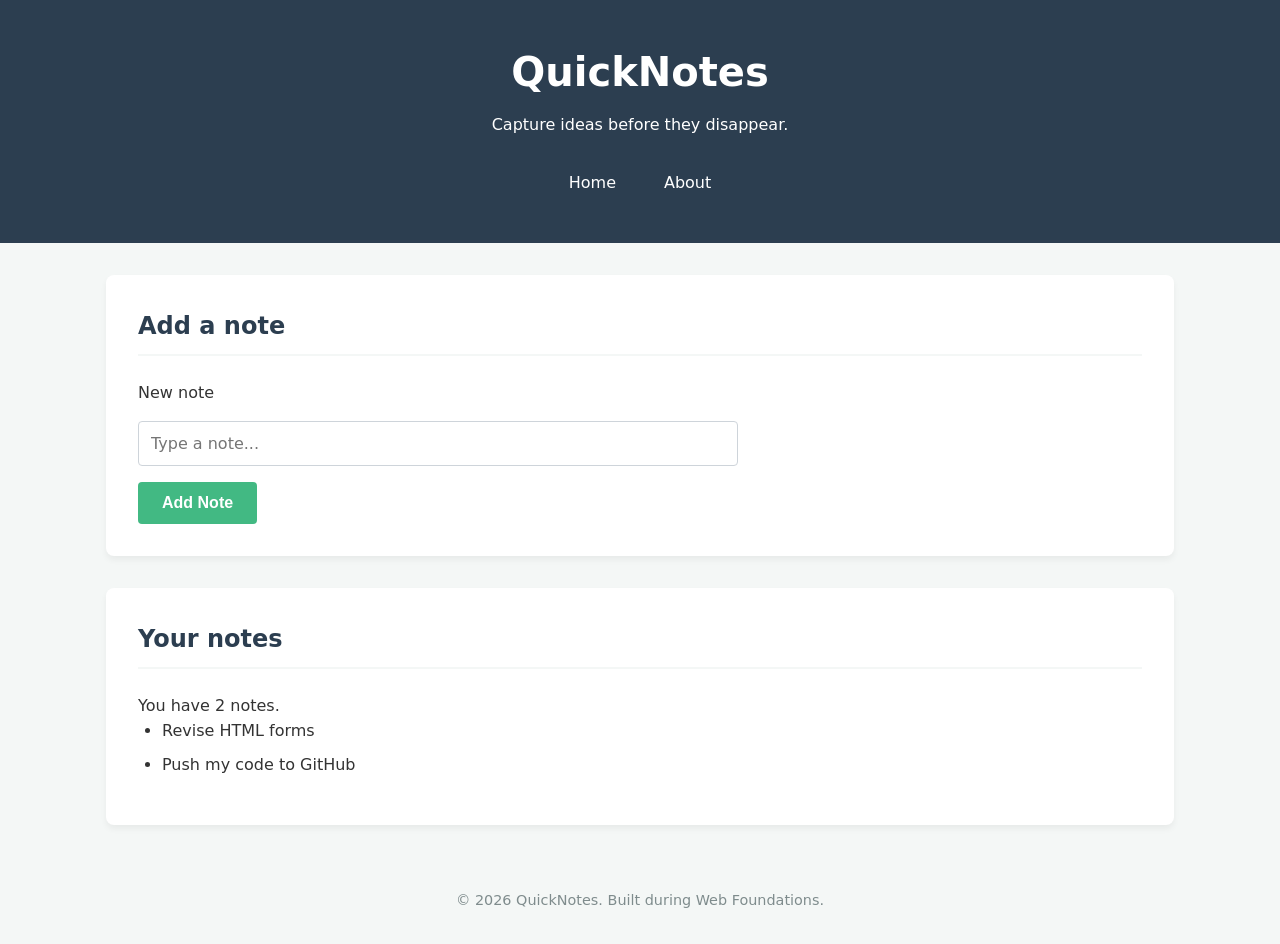
==== day2/index.html @ 87cf2784 "day 2 assignment" ====
<!DOCTYPE html>
<html lang="en">
  <head>
    <meta charset="UTF-8" />
    <meta name="viewport" content="width=device-width, initial-scale=1.0" />
    <title>QuickNotes</title>
    <link rel="stylesheet" href="style.css">
  </head>
  <body>
    <header>
      <h1>QuickNotes</h1>
      <p>Capture ideas before they disappear.</p>
      <nav>
        <a href="index.html">Home</a>
        <a href="about.html">About</a>
      </nav>
    </header>
 
    <main>
      <section>
        <h2>Add a note</h2>
        <form id="note-form">
          <label for="note-input">New note</label>
          <input type="text" id="note-input" placeholder="Type a note..." />
          <button type="submit">Add Note</button>
        </form>
      </section>
 
      <section>
        <h2>Your notes</h2>
        <p id="note-count">You have 2 notes.</p>
        <ul id="notes-list">
          <li>Revise HTML forms</li>
          <li>Push my code to GitHub</li>
        </ul>
      </section>
    </main>
 
    <footer>
      <p>&copy; 2026 QuickNotes. Built during Web Foundations.</p>
    </footer>
  </body>
</html>
---- day2/style.css ----
/* =========================================
   Reset and Base Styles
   ========================================= */
*, *::before, *::after {
    box-sizing: border-box;
    margin: 0;
    padding: 0;
}

body {
    font-family: system-ui, -apple-system, sans-serif;
    background-color: #f4f7f6;
    color: #333;
    line-height: 1.6;
}

/* =========================================
   Header & Navigation
   ========================================= */
header {
    background-color: #2c3e50;
    color: #ffffff;
    padding: 2.5rem 1rem;
    text-align: center;
}

header h1 {
    font-size: 2.5rem;
    margin-bottom: 0.5rem;
}

header p {
    margin-bottom: 1.5rem;
}

nav {
    display: flex;
    justify-content: center;
    gap: 16px;
}

nav a {
    color: #ffffff;
    text-decoration: none;
    font-weight: 500;
    padding: 0.5rem 1rem;
    border-radius: 4px;
    transition: background-color 0.3s ease, color 0.3s ease;
}

nav a:hover {
    background-color: #34495e;
    color: #42b983;
}

/* =========================================
   Main Content & Sections
   ========================================= */
main {
    max-width: 1100px;
    margin: 2rem auto;
    padding: 0 1rem;
}

section {
    background-color: #ffffff;
    border-radius: 8px;
    padding: 2rem;
    margin-bottom: 2rem;
    box-shadow: 0 4px 6px rgba(0, 0, 0, 0.05);
}

section h2, section h3 {
    margin-bottom: 1.5rem;
    color: #2c3e50;
    border-bottom: 2px solid #f4f7f6;
    padding-bottom: 0.5rem;
}

/* Restore basic list indents for notes-list (index) and ordered list (about) */
#notes-list, main section ol {
    margin-left: 1.5rem;
    margin-bottom: 1rem;
}

#notes-list li, main section ol li {
    margin-bottom: 0.5rem;
}

/* =========================================
   Features List (Grid Cards)
   Targets the ul in about.html but ignores the notes-list in index.html
   ========================================= */
main section ul:not(#notes-list) {
    display: grid;
    grid-template-columns: repeat(auto-fit, minmax(180px, 1fr));
    gap: 1.5rem;
    list-style: none;
    padding: 0;
    margin: 0;
}

main section ul:not(#notes-list) li {
    background-color: #f8f9fa;
    border: 1px solid #e9ecef;
    border-radius: 6px;
    padding: 1.5rem;
    text-align: center;
    box-shadow: 0 2px 4px rgba(0,0,0,0.02);
}

/* =========================================
   Shortcuts Table
   ========================================= */
table {
    width: 100%;
    border-collapse: collapse;
    margin: 1rem 0;
}

table th, table td {
    border: 1px solid #dee2e6;
    padding: 12px 16px;
    text-align: left;
}

table th {
    background-color: #f8f9fa;
    font-weight: 600;
}

table tr:nth-child(even) {
    background-color: #fdfdfd;
}

/* =========================================
   Feedback & Note Forms
   ========================================= */
form {
    display: flex;
    flex-direction: column;
    gap: 1rem;
    max-width: 600px;
}

/* Targets the div wrappers in about.html's form */
form div {
    display: flex;
    flex-direction: column;
    gap: 0.5rem;
}

/* Hide the hardcoded <br> tags in about.html since Flexbox handles spacing */
form br {
    display: none;
}

form label {
    font-weight: 500;
}

form input, form textarea {
    width: 100%;
    padding: 0.75rem;
    border: 1px solid #ced4da;
    border-radius: 4px;
    font-family: inherit;
    font-size: 1rem;
}

form textarea {
    resize: vertical;
    min-height: 120px;
}

form button {
    padding: 0.75rem 1.5rem;
    background-color: #42b983;
    color: white;
    border: none;
    border-radius: 4px;
    font-size: 1rem;
    font-weight: 600;
    cursor: pointer;
    align-self: flex-start;
    transition: background-color 0.3s ease, transform 0.2s ease;
}

form button:hover {
    background-color: #369b6e;
    transform: translateY(-2px);
}

/* =========================================
   Footer
   ========================================= */
footer {
    text-align: center;
    padding: 2rem;
    color: #7f8c8d;
    font-size: 0.9rem;
}

/* =========================================
   Media Queries
   ========================================= */
@media (max-width: 600px) {
    header {
        padding: 1.5rem 1rem;
    }

    header h1 {
        font-size: 1.75rem;
    }

    main {
        margin: 1rem auto;
    }

    section {
        padding: 1.5rem;
    }

    nav {
        flex-wrap: wrap;
    }
}
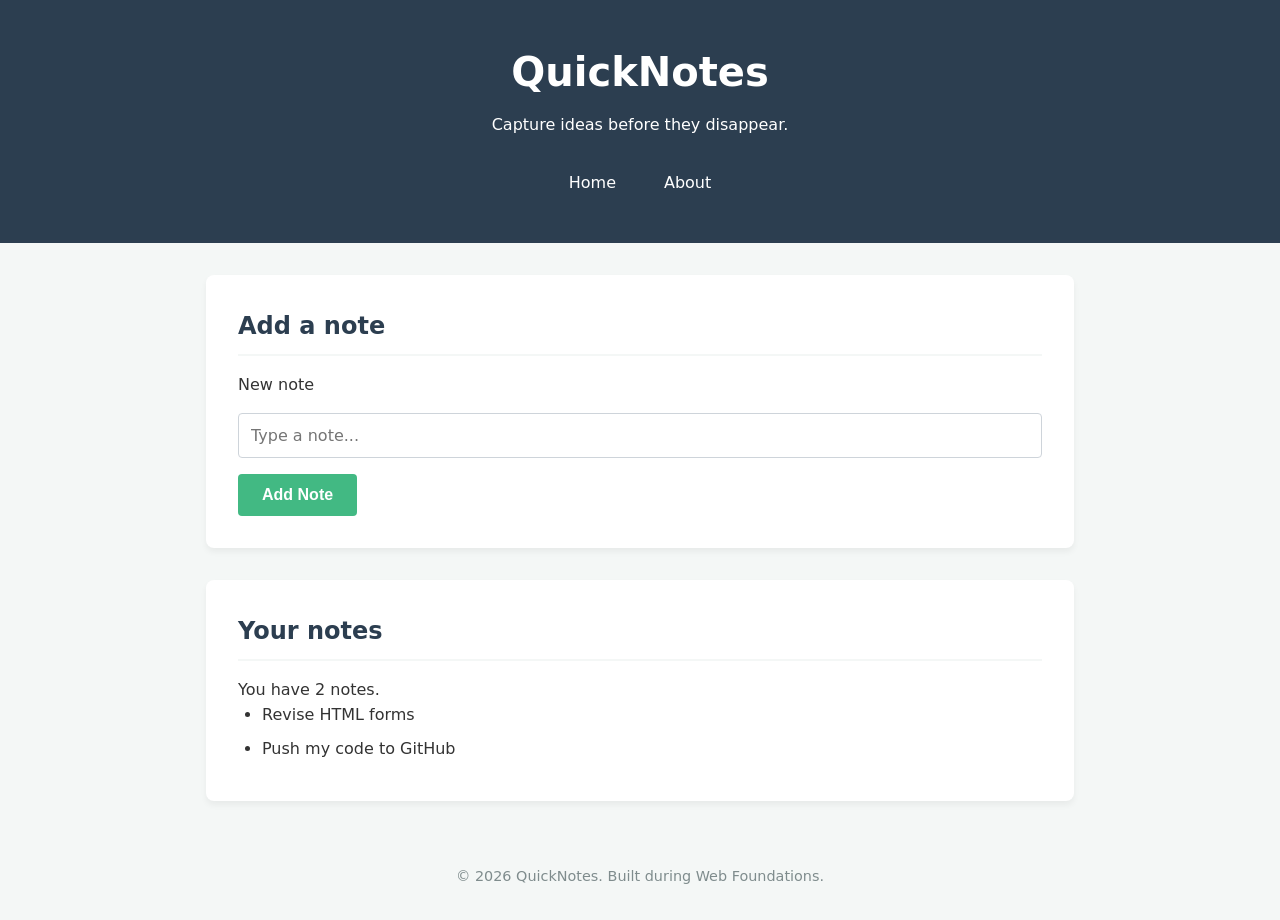
==== commit 0954374e: "day 2 assignment" ====
--- a/day2/index.html
+++ b/day2/index.html
@@ -4,7 +4,7 @@
     <meta charset="UTF-8" />
     <meta name="viewport" content="width=device-width, initial-scale=1.0" />
     <title>QuickNotes</title>
-    <link rel="stylesheet" href="style.css">
+    <link rel="stylesheet" href="style.css" />
   </head>
   <body>
     <header>
@@ -40,4 +40,4 @@
       <p>&copy; 2026 QuickNotes. Built during Web Foundations.</p>
     </footer>
   </body>
-</html>+</html>
--- a/day2/style.css
+++ b/day2/style.css
@@ -1,6 +1,4 @@
-/* =========================================
-   Reset and Base Styles
-   ========================================= */
+/* Reset and Base Styles */
 *, *::before, *::after {
     box-sizing: border-box;
     margin: 0;
@@ -14,9 +12,7 @@
     line-height: 1.6;
 }
 
-/* =========================================
-   Header & Navigation
-   ========================================= */
+/* Header & Navigation */
 header {
     background-color: #2c3e50;
     color: #ffffff;
@@ -53,13 +49,15 @@
     color: #42b983;
 }
 
-/* =========================================
-   Main Content & Sections
-   ========================================= */
+/* Main Content & Sections */
 main {
-    max-width: 1100px;
+    max-width: 900px;
     margin: 2rem auto;
     padding: 0 1rem;
+}
+
+main > h2, main > p {
+    margin-bottom: 1.5rem;
 }
 
 section {
@@ -71,36 +69,31 @@
 }
 
 section h2, section h3 {
-    margin-bottom: 1.5rem;
+    margin-bottom: 1rem;
     color: #2c3e50;
     border-bottom: 2px solid #f4f7f6;
     padding-bottom: 0.5rem;
 }
 
-/* Restore basic list indents for notes-list (index) and ordered list (about) */
-#notes-list, main section ol {
+/* Basic List Spacing */
+#notes-list, ol {
     margin-left: 1.5rem;
-    margin-bottom: 1rem;
-}
-
-#notes-list li, main section ol li {
+}
+
+#notes-list li, ol li {
     margin-bottom: 0.5rem;
 }
 
-/* =========================================
-   Features List (Grid Cards)
-   Targets the ul in about.html but ignores the notes-list in index.html
-   ========================================= */
-main section ul:not(#notes-list) {
+/* Features List Grid Cards */
+.features {
     display: grid;
     grid-template-columns: repeat(auto-fit, minmax(180px, 1fr));
     gap: 1.5rem;
     list-style: none;
     padding: 0;
-    margin: 0;
-}
-
-main section ul:not(#notes-list) li {
+}
+
+.features li {
     background-color: #f8f9fa;
     border: 1px solid #e9ecef;
     border-radius: 6px;
@@ -109,9 +102,7 @@
     box-shadow: 0 2px 4px rgba(0,0,0,0.02);
 }
 
-/* =========================================
-   Shortcuts Table
-   ========================================= */
+/* Shortcuts Table */
 table {
     width: 100%;
     border-collapse: collapse;
@@ -129,30 +120,21 @@
     font-weight: 600;
 }
 
-table tr:nth-child(even) {
-    background-color: #fdfdfd;
-}
-
-/* =========================================
-   Feedback & Note Forms
-   ========================================= */
+/* Forms */
 form {
     display: flex;
     flex-direction: column;
     gap: 1rem;
-    max-width: 600px;
-}
-
-/* Targets the div wrappers in about.html's form */
+}
+
 form div {
     display: flex;
     flex-direction: column;
     gap: 0.5rem;
 }
 
-/* Hide the hardcoded <br> tags in about.html since Flexbox handles spacing */
 form br {
-    display: none;
+    display: none; /* Hides the <br> tags from about.html so flexbox gaps handle spacing */
 }
 
 form label {
@@ -173,7 +155,7 @@
     min-height: 120px;
 }
 
-form button {
+button {
     padding: 0.75rem 1.5rem;
     background-color: #42b983;
     color: white;
@@ -186,14 +168,12 @@
     transition: background-color 0.3s ease, transform 0.2s ease;
 }
 
-form button:hover {
+button:hover {
     background-color: #369b6e;
     transform: translateY(-2px);
 }
 
-/* =========================================
-   Footer
-   ========================================= */
+/* Footer */
 footer {
     text-align: center;
     padding: 2rem;
@@ -201,9 +181,7 @@
     font-size: 0.9rem;
 }
 
-/* =========================================
-   Media Queries
-   ========================================= */
+/* Media Queries */
 @media (max-width: 600px) {
     header {
         padding: 1.5rem 1rem;
@@ -213,12 +191,8 @@
         font-size: 1.75rem;
     }
 
-    main {
-        margin: 1rem auto;
-    }
-
     section {
-        padding: 1.5rem;
+        padding: 1.25rem;
     }
 
     nav {
